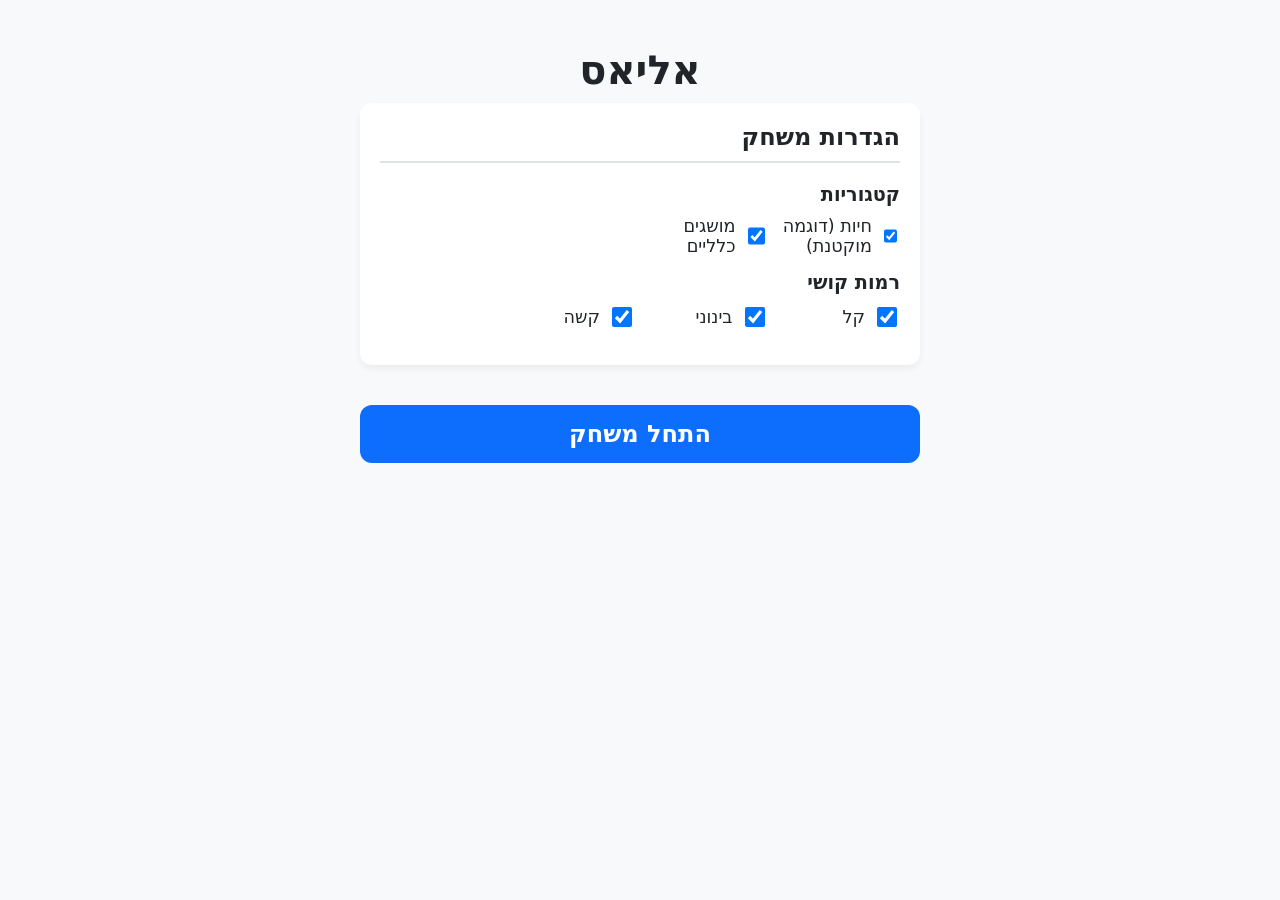
==== index.html @ c29eb33a "Newer version" ====
<!DOCTYPE html>
<html lang="he" dir="rtl">
<head>
    <meta charset="UTF-8">
    <meta name="viewport" content="width=device-width, initial-scale=1.0, maximum-scale=1.0, user-scalable=no">
    <title>אליאס</title>
    <style>
        :root {
            --bg-color: #f8f9fa;
            --text-color: #212529;
            --primary: #0d6efd;
            --success: #198754;
            --danger: #dc3545;
            --warning: #ffc107;
            --secondary: #6c757d;
            
            --diff-easy: #198754;
            --diff-medium: #fd7e14;
            --diff-hard: #dc3545;
        }

        * { box-sizing: border-box; font-family: system-ui, sans-serif; touch-action: manipulation; }
        body { margin: 0; padding: 0; background-color: var(--bg-color); color: var(--text-color); overflow-x: hidden; }
        #app { max-width: 600px; margin: 0 auto; min-height: 100vh; display: flex; flex-direction: column; }

        .screen { display: none; flex-direction: column; flex-grow: 1; padding: 20px; }
        .screen.active { display: flex; }

        /* Typography */
        h1 { font-size: 2.5rem; text-align: center; margin-bottom: 10px; }
        h2 { font-size: 1.5rem; border-bottom: 2px solid #dee2e6; padding-bottom: 10px; margin-top: 0; }
        
        /* Settings / Menu */
        .settings-card { background: white; border-radius: 12px; padding: 20px; box-shadow: 0 4px 6px rgba(0,0,0,0.05); margin-bottom: 20px; }
        .settings-group { margin-bottom: 15px; }
        .settings-group h3 { font-size: 1.2rem; margin: 0 0 10px 0; }
        .checkbox-grid { display: grid; grid-template-columns: repeat(auto-fill, minmax(120px, 1fr)); gap: 10px; }
        .checkbox-label { display: flex; align-items: center; gap: 8px; font-size: 1.1rem; cursor: pointer; }
        .checkbox-label input { width: 20px; height: 20px; cursor: pointer; }

        /* Game Screen */
        .header { display: flex; justify-content: space-between; align-items: center; margin-bottom: 20px; }
        #timer { font-size: 3rem; font-weight: bold; font-variant-numeric: tabular-nums; }
        
        .word-container { flex-grow: 1; display: flex; flex-direction: column; align-items: center; justify-content: center; text-align: center; }
        #current-word { font-size: 4rem; margin: 0; word-break: break-word; line-height: 1.2; font-weight: 800; transition: color 0.3s; }
        #word-difficulty { font-size: 1.2rem; margin-top: 10px; font-weight: bold; }

        /* Controls */
        .controls { display: flex; gap: 15px; justify-content: center; padding-bottom: 20px; flex-wrap: wrap; }
        .btn { border: none; border-radius: 12px; padding: 15px; font-size: 1.5rem; cursor: pointer; font-weight: bold; flex: 1; min-width: 120px; color: white; transition: opacity 0.2s; }
        .btn:active { opacity: 0.8; }
        .btn.small { padding: 8px 15px; font-size: 1.1rem; min-width: auto; flex: none; background-color: var(--secondary); border-radius: 8px; }
        .btn.full { width: 100%; flex: none; margin-top: 20px; }

        .btn-primary { background-color: var(--primary); }
        .btn-success { background-color: var(--success); }
        .btn-danger { background-color: var(--danger); }
        .btn-warning { background-color: var(--warning); color: black; }

        /* Score Screen */
        .score-row { display: flex; justify-content: space-between; font-size: 1.3rem; margin-bottom: 10px; padding: 10px; background: white; border-radius: 8px; }
        .score-total { font-weight: bold; font-size: 1.6rem; border-top: 2px solid var(--text-color); margin-top: 15px; padding-top: 15px; }
        .score-stolen { color: var(--danger); font-weight: bold; margin-top: 20px; }

        .hidden { display: none !important; }
        
        /* Difficulty Colors */
        .color-easy { color: var(--diff-easy); }
        .color-medium { color: var(--diff-medium); }
        .color-hard { color: var(--diff-hard); }
    </style>
</head>
<body>
    <div id="app">
        <!-- MENU SCREEN -->
        <div id="menu-screen" class="screen active">
            <h1>אליאס</h1>
            
            <div class="settings-card">
                <h2>הגדרות משחק</h2>
                
                <div class="settings-group">
                    <h3>קטגוריות</h3>
                    <div id="categories-container" class="checkbox-grid">
                        <!-- Populated by JS -->
                    </div>
                </div>

                <div class="settings-group">
                    <h3>רמות קושי</h3>
                    <div id="difficulties-container" class="checkbox-grid">
                        <!-- Populated by JS -->
                    </div>
                </div>
            </div>

            <button id="btn-start" class="btn btn-primary full">התחל משחק</button>
        </div>

        <!-- GAME SCREEN -->
        <div id="game-screen" class="screen">
            <div class="header">
                <div id="timer">01:00</div>
                <button id="btn-pause" class="btn small">השהה</button>
            </div>
            
            <div class="word-container">
                <div id="current-word">טוען...</div>
                <div id="word-difficulty"></div>
            </div>
            
            <div id="game-controls" class="controls">
                <button id="btn-correct" class="btn btn-success">הבא (V)</button>
                <button id="btn-skip" class="btn btn-danger">דלג (X)</button>
                <button id="btn-stolen" class="btn btn-warning full hidden">נחטף!</button>
                <button id="btn-finish" class="btn btn-primary full hidden">סיים תור</button>
            </div>
        </div>

        <!-- SCORE SCREEN -->
        <div id="score-screen" class="screen">
            <h1>תוצאות תור</h1>
            
            <div class="score-row">
                <span>מילים שנוחשו (+1):</span>
                <span id="score-correct" class="color-easy">0</span>
            </div>
            <div class="score-row">
                <span>מילים שדולגו (-1):</span>
                <span id="score-skipped" class="color-hard">0</span>
            </div>
            <div class="score-row score-total">
                <span>סך הכל לקבוצה:</span>
                <span id="score-total">0</span>
            </div>
            
            <div class="score-row score-stolen hidden" id="stolen-container">
                <span>נקודות לקבוצה היריבה (נחטף):</span>
                <span id="score-stolen">+0</span>
            </div>

            <button id="btn-restart" class="btn btn-primary full">חזור לתפריט</button>
        </div>
    </div>

    <script>
        // Data Structure
        const rawData = {
            "חיות (דוגמה מוקטנת)": {
                "קל": ["כלב", "חתול", "אריה"],
                "בינוני": ["קרנף", "ינשוף", "תמנון"],
                "קשה": ["קפיברה", "שנבוב", "פנגולין"]
            },
            "מושגים כלליים": {
                "קל": ["שולחן", "כיסא", "מחשב"],
                "בינוני": ["פילוסופיה", "אדריכלות", "טכנולוגיה"],
                "קשה": ["אקזיסטנציאליזם", "סינרגיה", "פרדוקס"]
            }
        };

        const difficultyColors = {
            "קל": "color-easy",
            "בינוני": "color-medium",
            "קשה": "color-hard"
        };

        // State variables
        let words = [];
        let currentWordIndex = 0;
        let score = { correct: 0, skipped: 0, stolen: 0 };
        let timerInterval;
        let timeLeft = 60;
        let isPaused = false;
        let isTimeUp = false;

        // DOM Elements
        const screens = {
            menu: document.getElementById('menu-screen'),
            game: document.getElementById('game-screen'),
            score: document.getElementById('score-screen')
        };
        const wordDisplay = document.getElementById('current-word');
        const difficultyDisplay = document.getElementById('word-difficulty');
        const timerDisplay = document.getElementById('timer');
        const btnPause = document.getElementById('btn-pause');
        const btnCorrect = document.getElementById('btn-correct');
        const btnSkip = document.getElementById('btn-skip');
        const btnStolen = document.getElementById('btn-stolen');
        const btnFinish = document.getElementById('btn-finish');

        // Initialization
        function initSettings() {
            const categories = Object.keys(rawData);
            const difficulties = new Set();
            
            categories.forEach(cat => {
                Object.keys(rawData[cat]).forEach(diff => difficulties.add(diff));
            });

            const catContainer = document.getElementById('categories-container');
            categories.forEach(cat => {
                catContainer.innerHTML += `
                    <label class="checkbox-label">
                        <input type="checkbox" value="${cat}" class="cat-checkbox" checked>
                        ${cat}
                    </label>
                `;
            });

            const diffContainer = document.getElementById('difficulties-container');
            difficulties.forEach(diff => {
                diffContainer.innerHTML += `
                    <label class="checkbox-label">
                        <input type="checkbox" value="${diff}" class="diff-checkbox" checked>
                        ${diff}
                    </label>
                `;
            });
        }

        function switchScreen(screenName) {
            Object.values(screens).forEach(s => s.classList.remove('active'));
            screens[screenName].classList.add('active');
        }

        function buildWordArray() {
            const selectedCats = Array.from(document.querySelectorAll('.cat-checkbox:checked')).map(cb => cb.value);
            const selectedDiffs = Array.from(document.querySelectorAll('.diff-checkbox:checked')).map(cb => cb.value);
            
            words = [];
            
            selectedCats.forEach(cat => {
                selectedDiffs.forEach(diff => {
                    if (rawData[cat] && rawData[cat][diff]) {
                        rawData[cat][diff].forEach(text => {
                            words.push({ text, category: cat, difficulty: diff });
                        });
                    }
                });
            });
        }

        function shuffleWords() {
            for (let i = words.length - 1; i > 0; i--) {
                const j = Math.floor(Math.random() * (i + 1));
                [words[i], words[j]] = [words[j], words[i]];
            }
        }

        // Game Logic
        function startGame() {
            buildWordArray();
            
            if (words.length === 0) {
                alert("אנא בחר לפחות קטגוריה אחת ורמת קושי אחת המכילות מילים.");
                return;
            }

            shuffleWords();
            score = { correct: 0, skipped: 0, stolen: 0 };
            currentWordIndex = 0;
            timeLeft = 60;
            isPaused = false;
            isTimeUp = false;

            // Reset UI
            btnCorrect.classList.remove('hidden');
            btnSkip.classList.remove('hidden');
            btnStolen.classList.add('hidden');
            btnFinish.classList.add('hidden');
            btnPause.classList.remove('hidden');
            btnPause.textContent = 'השהה';
            wordDisplay.classList.remove('color-easy', 'color-medium', 'color-hard');
            
            updateTimerDisplay();
            switchScreen('game');
            showNextWord();
            
            clearInterval(timerInterval);
            timerInterval = setInterval(updateTimer, 1000);
        }

        function showNextWord() {
            if (currentWordIndex >= words.length) {
                wordDisplay.textContent = "נגמרו המילים!";
                wordDisplay.className = '';
                difficultyDisplay.textContent = "";
                handleTimeUp();
                return;
            }

            const current = words[currentWordIndex];
            wordDisplay.textContent = current.text;
            difficultyDisplay.textContent = `(${current.difficulty})`;
            
            // Apply color based on difficulty
            wordDisplay.className = difficultyColors[current.difficulty] || '';
            currentWordIndex++;
        }

        function updateTimer() {
            if (isPaused || isTimeUp) return;
            
            timeLeft--;
            updateTimerDisplay();
            
            if (timeLeft <= 0) {
                handleTimeUp();
            }
        }

        function updateTimerDisplay() {
            const m = Math.floor(timeLeft / 60).toString().padStart(2, '0');
            const s = (timeLeft % 60).toString().padStart(2, '0');
            timerDisplay.textContent = `${m}:${s}`;
            
            if (timeLeft <= 10 && timeLeft > 0 && !isTimeUp) {
                timerDisplay.style.color = 'var(--danger)';
            } else {
                timerDisplay.style.color = 'inherit';
            }
        }

        function handleTimeUp() {
            isTimeUp = true;
            clearInterval(timerInterval);
            timerDisplay.textContent = "00:00";
            
            btnPause.classList.add('hidden');
            btnCorrect.classList.add('hidden');
            btnSkip.classList.add('hidden');
            
            btnStolen.classList.remove('hidden');
            btnFinish.classList.remove('hidden');
        }

        function togglePause() {
            if (isTimeUp) return;
            isPaused = !isPaused;
            btnPause.textContent = isPaused ? 'המשך' : 'השהה';
            
            if (isPaused) {
                wordDisplay.style.visibility = 'hidden';
                difficultyDisplay.style.visibility = 'hidden';
            } else {
                wordDisplay.style.visibility = 'visible';
                difficultyDisplay.style.visibility = 'visible';
            }
        }

        function showScoreScreen() {
            switchScreen('score');
            
            document.getElementById('score-correct').textContent = score.correct;
            document.getElementById('score-skipped').textContent = score.skipped;
            
            const total = score.correct - score.skipped;
            document.getElementById('score-total').textContent = total;
            
            const stolenContainer = document.getElementById('stolen-container');
            if (score.stolen > 0) {
                stolenContainer.classList.remove('hidden');
                document.getElementById('score-stolen').textContent = `+${score.stolen}`;
            } else {
                stolenContainer.classList.add('hidden');
            }
        }

        // Event Listeners
        document.getElementById('btn-start').addEventListener('click', startGame);
        document.getElementById('btn-restart').addEventListener('click', () => switchScreen('menu'));
        btnPause.addEventListener('click', togglePause);
        
        btnCorrect.addEventListener('click', () => {
            if(isPaused || isTimeUp) return;
            score.correct++;
            showNextWord();
        });
        
        btnSkip.addEventListener('click', () => {
            if(isPaused || isTimeUp) return;
            score.skipped++;
            showNextWord();
        });

        btnStolen.addEventListener('click', () => {
            score.stolen++;
            showScoreScreen();
        });

        btnFinish.addEventListener('click', showScoreScreen);

        // Run
        initSettings();
    </script>
</body>
</html>
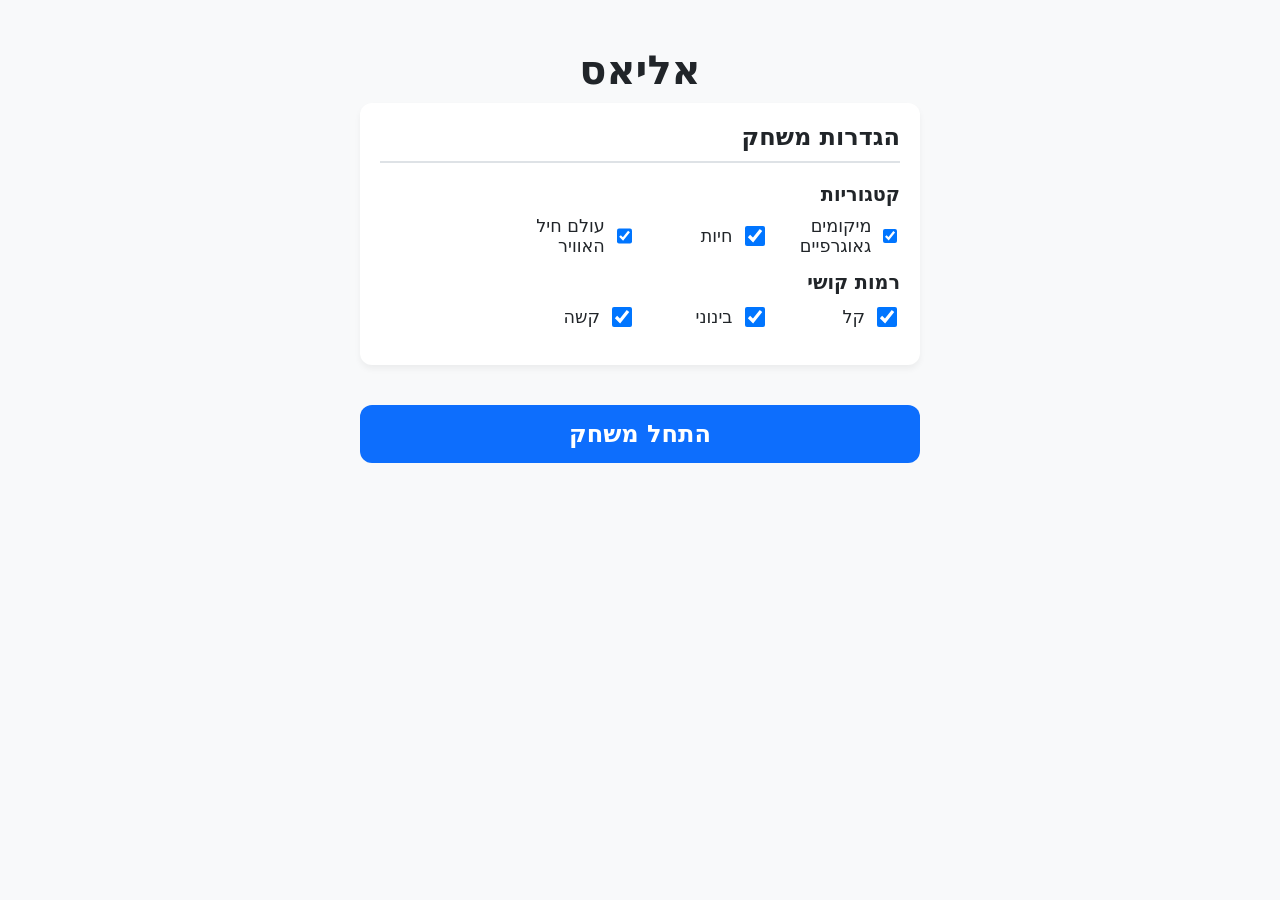
==== commit 70bad0df: "add buttons" ====
--- a/index.html
+++ b/index.html
@@ -113,8 +113,8 @@
             <div id="game-controls" class="controls">
                 <button id="btn-correct" class="btn btn-success">הבא (V)</button>
                 <button id="btn-skip" class="btn btn-danger">דלג (X)</button>
-                <button id="btn-stolen" class="btn btn-warning full hidden">נחטף!</button>
-                <button id="btn-finish" class="btn btn-primary full hidden">סיים תור</button>
+                <button id="btn-stolen" class="btn btn-warning full hidden">נחטף! (+1 ליריב)</button>
+                <button id="btn-finish" class="btn btn-primary full hidden">הזמן נגמר (סיים תור)</button>
             </div>
         </div>
 
@@ -146,18 +146,7 @@
 
     <script>
         // Data Structure
-        const rawData = {
-            "חיות (דוגמה מוקטנת)": {
-                "קל": ["כלב", "חתול", "אריה"],
-                "בינוני": ["קרנף", "ינשוף", "תמנון"],
-                "קשה": ["קפיברה", "שנבוב", "פנגולין"]
-            },
-            "מושגים כלליים": {
-                "קל": ["שולחן", "כיסא", "מחשב"],
-                "בינוני": ["פילוסופיה", "אדריכלות", "טכנולוגיה"],
-                "קשה": ["אקזיסטנציאליזם", "סינרגיה", "פרדוקס"]
-            }
-        };
+        let rawData = {};
 
         const difficultyColors = {
             "קל": "color-easy",
@@ -190,6 +179,24 @@
         const btnFinish = document.getElementById('btn-finish');
 
         // Initialization
+        async function loadData() {
+            try {
+                const response = await fetch('words.json');
+                if (!response.ok) throw new Error("File not found");
+                rawData = await response.json();
+            } catch (error) {
+                console.warn("Could not load words.json, using fallback data.");
+                rawData = {
+                    "חיות (דוגמה מוקטנת)": {
+                        "קל": ["כלב", "חתול", "אריה"],
+                        "בינוני": ["קרנף", "ינשוף", "תמנון"],
+                        "קשה": ["קפיברה", "שנבוב", "פנגולין"]
+                    }
+                };
+            }
+            initSettings();
+        }
+
         function initSettings() {
             const categories = Object.keys(rawData);
             const difficulties = new Set();
@@ -286,7 +293,8 @@
                 wordDisplay.textContent = "נגמרו המילים!";
                 wordDisplay.className = '';
                 difficultyDisplay.textContent = "";
-                handleTimeUp();
+                clearInterval(timerInterval);
+                setTimeout(showScoreScreen, 1500);
                 return;
             }
 
@@ -392,7 +400,7 @@
         btnFinish.addEventListener('click', showScoreScreen);
 
         // Run
-        initSettings();
+        loadData();
     </script>
 </body>
 </html>
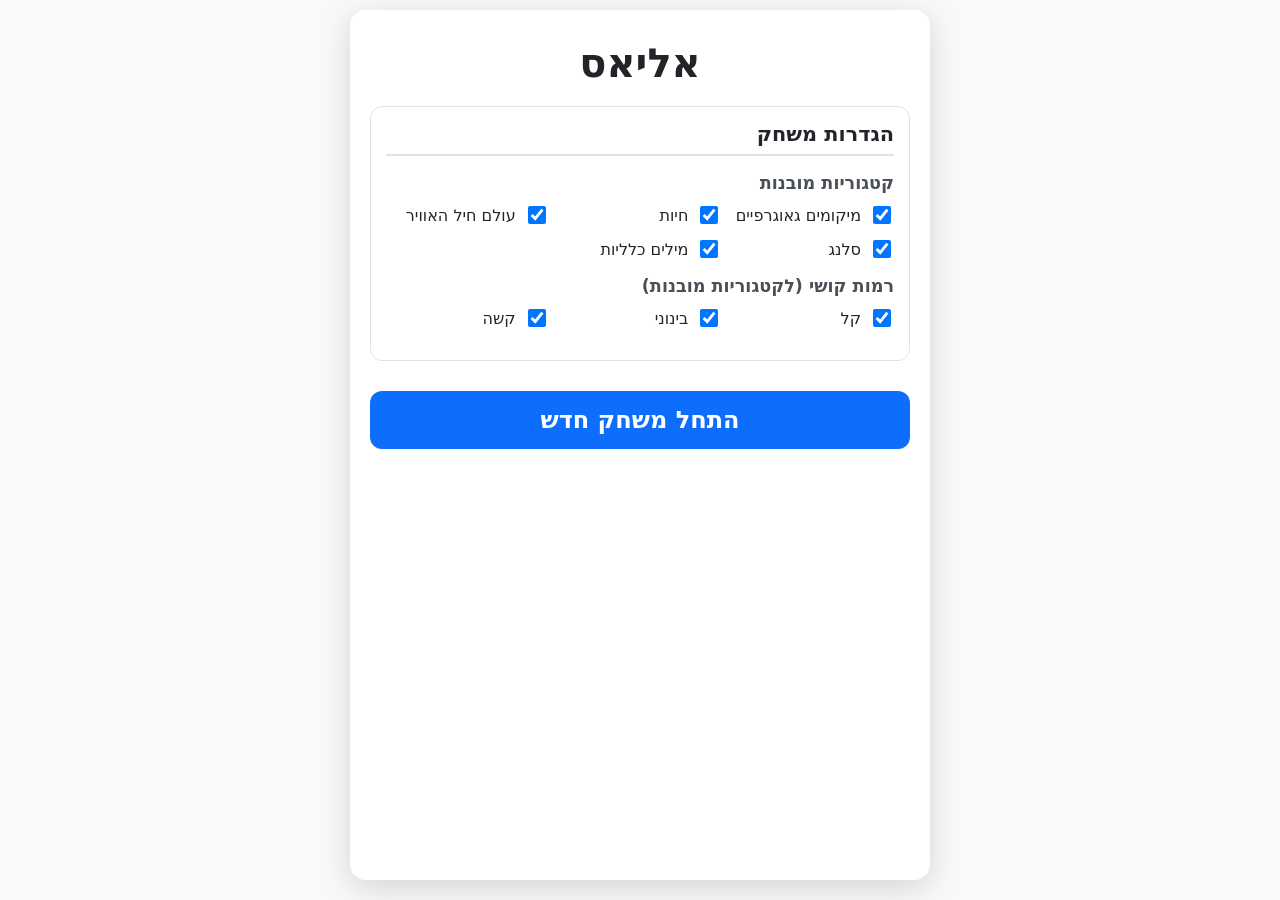
==== commit 3ff0253a: "Add sound and background" ====
--- a/index.html
+++ b/index.html
@@ -20,48 +20,76 @@
         }
 
         * { box-sizing: border-box; font-family: system-ui, sans-serif; touch-action: manipulation; }
-        body { margin: 0; padding: 0; background-color: var(--bg-color); color: var(--text-color); overflow-x: hidden; }
-        #app { max-width: 600px; margin: 0 auto; min-height: 100vh; display: flex; flex-direction: column; }
-
-        .screen { display: none; flex-direction: column; flex-grow: 1; padding: 20px; }
+        
+        body { 
+            margin: 0; 
+            padding: 0; 
+            background-color: var(--bg-color); 
+            background-image: url('image_4c1bb0.jpg');
+            background-size: cover;
+            background-attachment: fixed;
+            background-position: center;
+            color: var(--text-color); 
+            overflow-x: hidden; 
+        }
+
+        #app { 
+            max-width: 600px; 
+            margin: 0 auto; 
+            min-height: 100vh; 
+            display: flex; 
+            flex-direction: column; 
+            padding: 10px;
+        }
+
+        .screen { 
+            display: none; 
+            flex-direction: column; 
+            flex-grow: 1; 
+            padding: 20px; 
+            background: rgba(255, 255, 255, 0.95);
+            border-radius: 16px;
+            box-shadow: 0 8px 32px rgba(0,0,0,0.15);
+            backdrop-filter: blur(4px);
+            margin-bottom: 10px;
+        }
         .screen.active { display: flex; }
 
         /* Typography */
-        h1 { font-size: 2.5rem; text-align: center; margin-bottom: 10px; }
-        h2 { font-size: 1.5rem; border-bottom: 2px solid #dee2e6; padding-bottom: 10px; margin-top: 0; }
+        h1 { font-size: 2.5rem; text-align: center; margin-top: 10px; margin-bottom: 20px; }
+        h2 { font-size: 1.3rem; border-bottom: 2px solid #dee2e6; padding-bottom: 8px; margin-top: 0; }
         
         /* Settings / Menu */
-        .settings-card { background: white; border-radius: 12px; padding: 20px; box-shadow: 0 4px 6px rgba(0,0,0,0.05); margin-bottom: 20px; }
+        .settings-card { background: rgba(255,255,255,0.8); border-radius: 12px; padding: 15px; border: 1px solid #dee2e6; margin-bottom: 20px; }
         .settings-group { margin-bottom: 15px; }
-        .settings-group h3 { font-size: 1.2rem; margin: 0 0 10px 0; }
+        .settings-group h3 { font-size: 1.1rem; margin: 0 0 10px 0; color: #495057; }
         .checkbox-grid { display: grid; grid-template-columns: repeat(auto-fill, minmax(120px, 1fr)); gap: 10px; }
-        .checkbox-label { display: flex; align-items: center; gap: 8px; font-size: 1.1rem; cursor: pointer; }
-        .checkbox-label input { width: 20px; height: 20px; cursor: pointer; }
+        .checkbox-label { display: flex; align-items: center; gap: 8px; font-size: 1rem; cursor: pointer; }
+        .checkbox-label input { width: 18px; height: 18px; cursor: pointer; }
 
         /* Game Screen */
         .header { display: flex; justify-content: space-between; align-items: center; margin-bottom: 20px; }
         #timer { font-size: 3rem; font-weight: bold; font-variant-numeric: tabular-nums; }
         
-        .word-container { flex-grow: 1; display: flex; flex-direction: column; align-items: center; justify-content: center; text-align: center; }
-        #current-word { font-size: 4rem; margin: 0; word-break: break-word; line-height: 1.2; font-weight: 800; transition: color 0.3s; }
+        .word-container { flex-grow: 1; display: flex; flex-direction: column; align-items: center; justify-content: center; text-align: center; min-height: 200px; }
+        #current-word { font-size: 3.5rem; margin: 0; word-break: break-word; line-height: 1.2; font-weight: 800; transition: color 0.3s; }
         #word-difficulty { font-size: 1.2rem; margin-top: 10px; font-weight: bold; }
 
         /* Controls */
-        .controls { display: flex; gap: 15px; justify-content: center; padding-bottom: 20px; flex-wrap: wrap; }
+        .controls { display: flex; gap: 15px; justify-content: center; padding-bottom: 10px; flex-wrap: wrap; }
         .btn { border: none; border-radius: 12px; padding: 15px; font-size: 1.5rem; cursor: pointer; font-weight: bold; flex: 1; min-width: 120px; color: white; transition: opacity 0.2s; }
         .btn:active { opacity: 0.8; }
         .btn.small { padding: 8px 15px; font-size: 1.1rem; min-width: auto; flex: none; background-color: var(--secondary); border-radius: 8px; }
-        .btn.full { width: 100%; flex: none; margin-top: 20px; }
+        .btn.full { width: 100%; flex: none; margin-top: 10px; }
 
         .btn-primary { background-color: var(--primary); }
         .btn-success { background-color: var(--success); }
         .btn-danger { background-color: var(--danger); }
-        .btn-warning { background-color: var(--warning); color: black; }
 
         /* Score Screen */
-        .score-row { display: flex; justify-content: space-between; font-size: 1.3rem; margin-bottom: 10px; padding: 10px; background: white; border-radius: 8px; }
+        .score-row { display: flex; justify-content: space-between; font-size: 1.3rem; margin-bottom: 10px; padding: 10px; background: rgba(255,255,255,0.8); border: 1px solid #dee2e6; border-radius: 8px; }
         .score-total { font-weight: bold; font-size: 1.6rem; border-top: 2px solid var(--text-color); margin-top: 15px; padding-top: 15px; }
-        .score-stolen { color: var(--danger); font-weight: bold; margin-top: 20px; }
+        .score-stolen { color: var(--danger); font-weight: bold; margin-top: 15px; }
 
         .hidden { display: none !important; }
         
@@ -81,21 +109,17 @@
                 <h2>הגדרות משחק</h2>
                 
                 <div class="settings-group">
-                    <h3>קטגוריות</h3>
-                    <div id="categories-container" class="checkbox-grid">
-                        <!-- Populated by JS -->
-                    </div>
+                    <h3>קטגוריות מובנות</h3>
+                    <div id="categories-container" class="checkbox-grid"></div>
                 </div>
 
                 <div class="settings-group">
-                    <h3>רמות קושי</h3>
-                    <div id="difficulties-container" class="checkbox-grid">
-                        <!-- Populated by JS -->
-                    </div>
+                    <h3>רמות קושי (לקטגוריות מובנות)</h3>
+                    <div id="difficulties-container" class="checkbox-grid"></div>
                 </div>
             </div>
 
-            <button id="btn-start" class="btn btn-primary full">התחל משחק</button>
+            <button id="btn-start" class="btn btn-primary full">התחל משחק חדש</button>
         </div>
 
         <!-- GAME SCREEN -->
@@ -111,10 +135,10 @@
             </div>
             
             <div id="game-controls" class="controls">
-                <button id="btn-correct" class="btn btn-success">הבא (V)</button>
-                <button id="btn-skip" class="btn btn-danger">דלג (X)</button>
-                <button id="btn-stolen" class="btn btn-warning full hidden">נחטף! (+1 ליריב)</button>
-                <button id="btn-finish" class="btn btn-primary full hidden">הזמן נגמר (סיים תור)</button>
+                <button id="btn-correct" class="btn btn-success">הבא</button>
+                <button id="btn-skip" class="btn btn-danger">דלג</button>
+                <button id="btn-stolen" class="btn btn-danger full hidden">נחטף! (+1 ליריב)</button>
+                <button id="btn-finish" class="btn btn-success full hidden">סיים</button>
             </div>
         </div>
 
@@ -131,37 +155,43 @@
                 <span id="score-skipped" class="color-hard">0</span>
             </div>
             <div class="score-row score-total">
-                <span>סך הכל לקבוצה:</span>
+                <span>סך הכל לתור:</span>
                 <span id="score-total">0</span>
             </div>
             
             <div class="score-row score-stolen hidden" id="stolen-container">
-                <span>נקודות לקבוצה היריבה (נחטף):</span>
+                <span>נקודות ליריב (נחטף):</span>
                 <span id="score-stolen">+0</span>
             </div>
 
-            <button id="btn-restart" class="btn btn-primary full">חזור לתפריט</button>
+            <div class="controls" style="margin-top: 20px;">
+                <button id="btn-next-turn" class="btn btn-primary full">התחל תור הבא</button>
+                <button id="btn-end-game" class="btn btn-danger full" style="background-color: var(--secondary);">סיים משחק (חזור לתפריט)</button>
+            </div>
         </div>
     </div>
 
     <script>
-        // Data Structure
+        // Data Structures
         let rawData = {};
+        
+        let sessionWordsPool = []; // Global pool for the session to prevent repeats
+        let currentWord = null;
+        let score = { correct: 0, skipped: 0, stolen: 0 };
+        
+        let timerInterval;
+        let timeLeft = 60;
+        let isPaused = false;
+        let isTimeUp = false;
+
+        // Sound Effects
+        const timeUpSound = new Audio('timeup.mp3');
 
         const difficultyColors = {
             "קל": "color-easy",
             "בינוני": "color-medium",
             "קשה": "color-hard"
         };
-
-        // State variables
-        let words = [];
-        let currentWordIndex = 0;
-        let score = { correct: 0, skipped: 0, stolen: 0 };
-        let timerInterval;
-        let timeLeft = 60;
-        let isPaused = false;
-        let isTimeUp = false;
 
         // DOM Elements
         const screens = {
@@ -177,8 +207,8 @@
         const btnSkip = document.getElementById('btn-skip');
         const btnStolen = document.getElementById('btn-stolen');
         const btnFinish = document.getElementById('btn-finish');
-
-        // Initialization
+        const btnNextTurn = document.getElementById('btn-next-turn');
+
         async function loadData() {
             try {
                 const response = await fetch('words.json');
@@ -187,7 +217,7 @@
             } catch (error) {
                 console.warn("Could not load words.json, using fallback data.");
                 rawData = {
-                    "חיות (דוגמה מוקטנת)": {
+                    "חיות (דוגמה)": {
                         "קל": ["כלב", "חתול", "אריה"],
                         "בינוני": ["קרנף", "ינשוף", "תמנון"],
                         "קשה": ["קפיברה", "שנבוב", "פנגולין"]
@@ -206,6 +236,7 @@
             });
 
             const catContainer = document.getElementById('categories-container');
+            catContainer.innerHTML = '';
             categories.forEach(cat => {
                 catContainer.innerHTML += `
                     <label class="checkbox-label">
@@ -216,6 +247,7 @@
             });
 
             const diffContainer = document.getElementById('difficulties-container');
+            diffContainer.innerHTML = '';
             difficulties.forEach(diff => {
                 diffContainer.innerHTML += `
                     <label class="checkbox-label">
@@ -231,51 +263,61 @@
             screens[screenName].classList.add('active');
         }
 
-        function buildWordArray() {
+        // Creates the session pool. Words are removed from here as they are played.
+        function buildSessionPool() {
             const selectedCats = Array.from(document.querySelectorAll('.cat-checkbox:checked')).map(cb => cb.value);
             const selectedDiffs = Array.from(document.querySelectorAll('.diff-checkbox:checked')).map(cb => cb.value);
             
-            words = [];
-            
+            sessionWordsPool = [];
+            
+            // Add standard words
             selectedCats.forEach(cat => {
                 selectedDiffs.forEach(diff => {
                     if (rawData[cat] && rawData[cat][diff]) {
                         rawData[cat][diff].forEach(text => {
-                            words.push({ text, category: cat, difficulty: diff });
+                            sessionWordsPool.push({ text, category: cat, difficulty: diff });
                         });
                     }
                 });
             });
-        }
-
-        function shuffleWords() {
-            for (let i = words.length - 1; i > 0; i--) {
+
+            // Shuffle
+            for (let i = sessionWordsPool.length - 1; i > 0; i--) {
                 const j = Math.floor(Math.random() * (i + 1));
-                [words[i], words[j]] = [words[j], words[i]];
-            }
-        }
-
-        // Game Logic
-        function startGame() {
-            buildWordArray();
-            
-            if (words.length === 0) {
-                alert("אנא בחר לפחות קטגוריה אחת ורמת קושי אחת המכילות מילים.");
+                [sessionWordsPool[i], sessionWordsPool[j]] = [sessionWordsPool[j], sessionWordsPool[i]];
+            }
+        }
+
+        // Starts a brand new game (resets the session pool)
+        function startNewGame() {
+            buildSessionPool();
+            
+            if (sessionWordsPool.length === 0) {
+                alert("אנא בחר לפחות קטגוריה אחת המכילה מילים.");
                 return;
             }
-
-            shuffleWords();
+            startTurn();
+        }
+
+        // Starts a single 60s turn using the existing session pool
+        function startTurn() {
+            if (sessionWordsPool.length === 0) {
+                alert("נגמרו המילים במאגר! חזור לתפריט להתחיל משחק חדש.");
+                switchScreen('menu');
+                return;
+            }
+
             score = { correct: 0, skipped: 0, stolen: 0 };
-            currentWordIndex = 0;
+            currentWord = null;
             timeLeft = 60;
             isPaused = false;
             isTimeUp = false;
 
-            // Reset UI
             btnCorrect.classList.remove('hidden');
             btnSkip.classList.remove('hidden');
             btnStolen.classList.add('hidden');
             btnFinish.classList.add('hidden');
+            
             btnPause.classList.remove('hidden');
             btnPause.textContent = 'השהה';
             wordDisplay.classList.remove('color-easy', 'color-medium', 'color-hard');
@@ -289,8 +331,8 @@
         }
 
         function showNextWord() {
-            if (currentWordIndex >= words.length) {
-                wordDisplay.textContent = "נגמרו המילים!";
+            if (sessionWordsPool.length === 0) {
+                wordDisplay.textContent = "נגמרו המילים במאגר!";
                 wordDisplay.className = '';
                 difficultyDisplay.textContent = "";
                 clearInterval(timerInterval);
@@ -298,13 +340,12 @@
                 return;
             }
 
-            const current = words[currentWordIndex];
-            wordDisplay.textContent = current.text;
-            difficultyDisplay.textContent = `(${current.difficulty})`;
-            
-            // Apply color based on difficulty
-            wordDisplay.className = difficultyColors[current.difficulty] || '';
-            currentWordIndex++;
+            // Pop word from the session pool to ensure it never repeats
+            currentWord = sessionWordsPool.pop();
+            
+            wordDisplay.textContent = currentWord.text;
+            difficultyDisplay.textContent = `(${currentWord.difficulty})`;
+            wordDisplay.className = difficultyColors[currentWord.difficulty] || '';
         }
 
         function updateTimer() {
@@ -334,6 +375,9 @@
             isTimeUp = true;
             clearInterval(timerInterval);
             timerDisplay.textContent = "00:00";
+            
+            // Play sound effect
+            timeUpSound.play().catch(err => console.log("Audio playback prevented:", err));
             
             btnPause.classList.add('hidden');
             btnCorrect.classList.add('hidden');
@@ -373,11 +417,21 @@
             } else {
                 stolenContainer.classList.add('hidden');
             }
+
+            if (sessionWordsPool.length === 0) {
+                btnNextTurn.textContent = "נגמרו המילים במאגר! (חובה לסיים משחק)";
+                btnNextTurn.disabled = true;
+                btnNextTurn.style.backgroundColor = 'var(--secondary)';
+            } else {
+                btnNextTurn.textContent = "התחל תור הבא";
+                btnNextTurn.disabled = false;
+                btnNextTurn.style.backgroundColor = 'var(--primary)';
+            }
         }
 
         // Event Listeners
-        document.getElementById('btn-start').addEventListener('click', startGame);
-        document.getElementById('btn-restart').addEventListener('click', () => switchScreen('menu'));
+        document.getElementById('btn-start').addEventListener('click', startNewGame);
+        
         btnPause.addEventListener('click', togglePause);
         
         btnCorrect.addEventListener('click', () => {
@@ -398,8 +452,14 @@
         });
 
         btnFinish.addEventListener('click', showScoreScreen);
-
-        // Run
+        
+        btnNextTurn.addEventListener('click', startTurn);
+        
+        document.getElementById('btn-end-game').addEventListener('click', () => {
+            switchScreen('menu');
+        });
+
+        // Initialize App
         loadData();
     </script>
 </body>
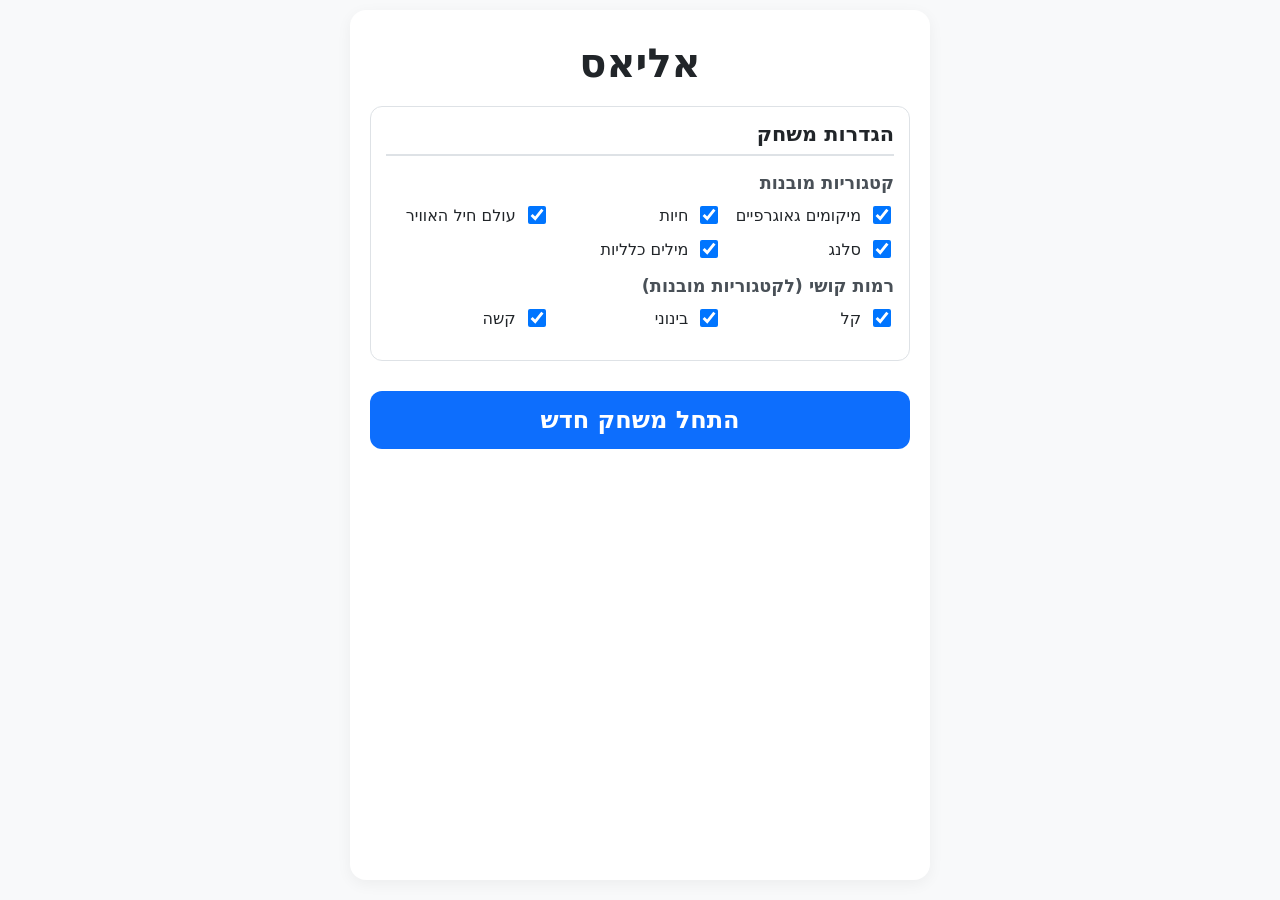
==== commit 1a9e89d8: "Fix bug with no points in the end" ====
--- a/index.html
+++ b/index.html
@@ -25,10 +25,6 @@
             margin: 0; 
             padding: 0; 
             background-color: var(--bg-color); 
-            background-image: url('image_4c1bb0.jpg');
-            background-size: cover;
-            background-attachment: fixed;
-            background-position: center;
             color: var(--text-color); 
             overflow-x: hidden; 
         }
@@ -47,10 +43,9 @@
             flex-direction: column; 
             flex-grow: 1; 
             padding: 20px; 
-            background: rgba(255, 255, 255, 0.95);
+            background: white;
             border-radius: 16px;
-            box-shadow: 0 8px 32px rgba(0,0,0,0.15);
-            backdrop-filter: blur(4px);
+            box-shadow: 0 4px 15px rgba(0,0,0,0.05);
             margin-bottom: 10px;
         }
         .screen.active { display: flex; }
@@ -183,6 +178,7 @@
         let timeLeft = 60;
         let isPaused = false;
         let isTimeUp = false;
+        let wakeLock = null;
 
         // Sound Effects
         const timeUpSound = new Audio('timeup.mp3');
@@ -209,6 +205,30 @@
         const btnFinish = document.getElementById('btn-finish');
         const btnNextTurn = document.getElementById('btn-next-turn');
 
+        async function requestWakeLock() {
+            try {
+                if ('wakeLock' in navigator) {
+                    wakeLock = await navigator.wakeLock.request('screen');
+                }
+            } catch (err) {
+                console.log(`Wake Lock error: ${err.message}`);
+            }
+        }
+
+        function releaseWakeLock() {
+            if (wakeLock !== null) {
+                wakeLock.release().then(() => {
+                    wakeLock = null;
+                });
+            }
+        }
+
+        document.addEventListener('visibilitychange', () => {
+            if (wakeLock !== null && document.visibilityState === 'visible' && !isPaused && !isTimeUp) {
+                requestWakeLock();
+            }
+        });
+
         async function loadData() {
             try {
                 const response = await fetch('words.json');
@@ -322,6 +342,7 @@
             btnPause.textContent = 'השהה';
             wordDisplay.classList.remove('color-easy', 'color-medium', 'color-hard');
             
+            requestWakeLock();
             updateTimerDisplay();
             switchScreen('game');
             showNextWord();
@@ -402,6 +423,7 @@
         }
 
         function showScoreScreen() {
+            releaseWakeLock();
             switchScreen('score');
             
             document.getElementById('score-correct').textContent = score.correct;
@@ -451,7 +473,10 @@
             showScoreScreen();
         });
 
-        btnFinish.addEventListener('click', showScoreScreen);
+        btnFinish.addEventListener('click', () => {
+            score.correct++;
+            showScoreScreen();
+        });
         
         btnNextTurn.addEventListener('click', startTurn);
         
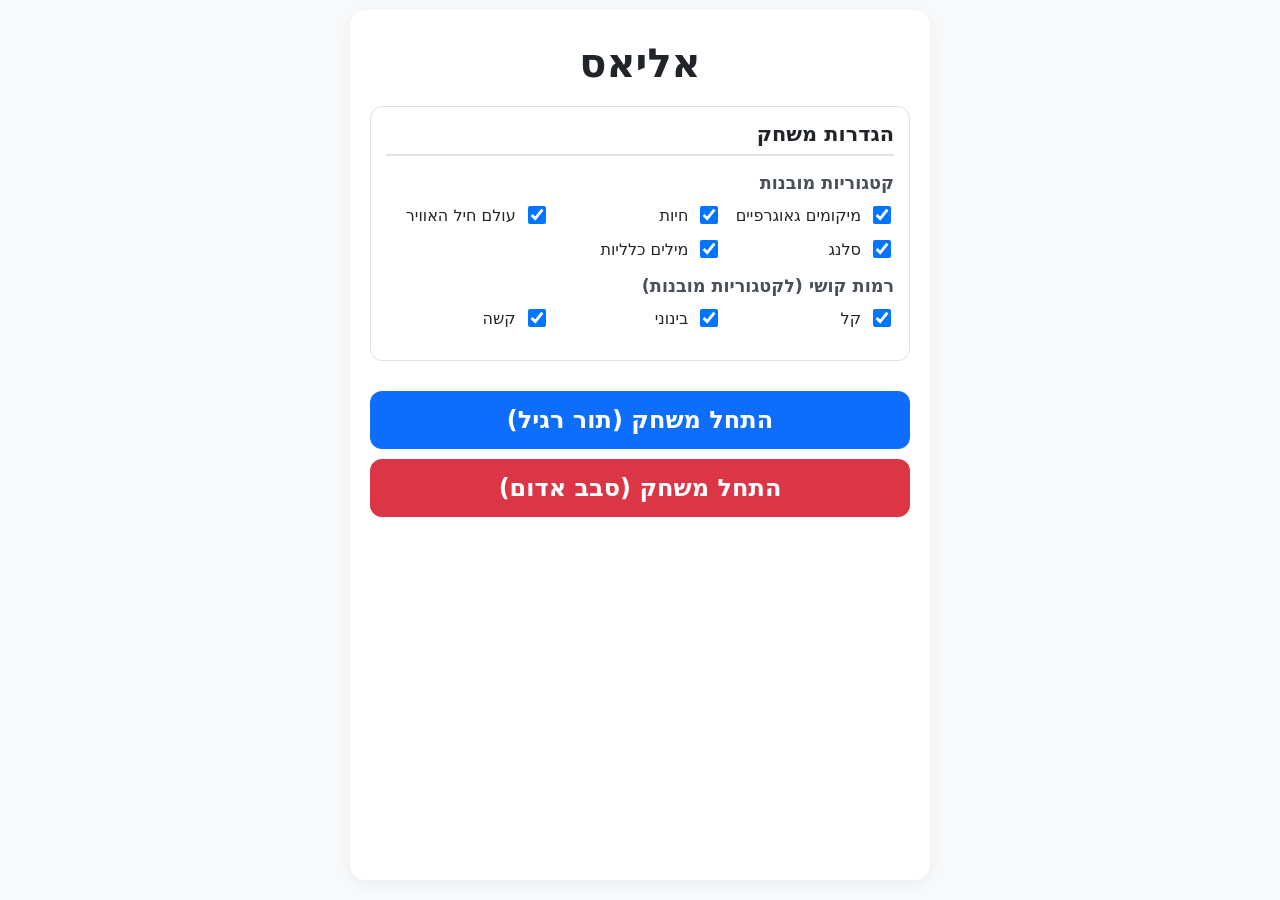
==== commit 5ef6b524: "Add red mode" ====
--- a/index.html
+++ b/index.html
@@ -80,6 +80,8 @@
         .btn-primary { background-color: var(--primary); }
         .btn-success { background-color: var(--success); }
         .btn-danger { background-color: var(--danger); }
+        .btn-warning { background-color: var(--warning); color: black; }
+        .btn-secondary { background-color: var(--secondary); }
 
         /* Score Screen */
         .score-row { display: flex; justify-content: space-between; font-size: 1.3rem; margin-bottom: 10px; padding: 10px; background: rgba(255,255,255,0.8); border: 1px solid #dee2e6; border-radius: 8px; }
@@ -114,7 +116,8 @@
                 </div>
             </div>
 
-            <button id="btn-start" class="btn btn-primary full">התחל משחק חדש</button>
+            <button id="btn-start" class="btn btn-primary full">התחל משחק (תור רגיל)</button>
+            <button id="btn-start-red-menu" class="btn btn-danger full" style="margin-top: 10px;">התחל משחק (סבב אדום)</button>
         </div>
 
         <!-- GAME SCREEN -->
@@ -124,6 +127,8 @@
                 <button id="btn-pause" class="btn small">השהה</button>
             </div>
             
+            <div id="red-round-counter" class="hidden" style="font-size: 1.5rem; font-weight: bold; text-align: center; color: var(--danger); margin-bottom: 10px;">כרטיס 0 מתוך 5</div>
+            
             <div class="word-container">
                 <div id="current-word">טוען...</div>
                 <div id="word-difficulty"></div>
@@ -131,6 +136,7 @@
             
             <div id="game-controls" class="controls">
                 <button id="btn-correct" class="btn btn-success">הבא</button>
+                <button id="btn-enemy-correct" class="btn btn-warning hidden">קבוצה יריבה</button>
                 <button id="btn-skip" class="btn btn-danger">דלג</button>
                 <button id="btn-stolen" class="btn btn-danger full hidden">נחטף! (+1 ליריב)</button>
                 <button id="btn-finish" class="btn btn-success full hidden">סיים</button>
@@ -160,8 +166,9 @@
             </div>
 
             <div class="controls" style="margin-top: 20px;">
-                <button id="btn-next-turn" class="btn btn-primary full">התחל תור הבא</button>
-                <button id="btn-end-game" class="btn btn-danger full" style="background-color: var(--secondary);">סיים משחק (חזור לתפריט)</button>
+                <button id="btn-next-turn" class="btn btn-primary full">התחל תור רגיל</button>
+                <button id="btn-start-red-score" class="btn btn-danger full">התחל סבב אדום</button>
+                <button id="btn-end-game" class="btn btn-secondary full">סיים משחק (חזור לתפריט)</button>
             </div>
         </div>
     </div>
@@ -179,6 +186,10 @@
         let isPaused = false;
         let isTimeUp = false;
         let wakeLock = null;
+        
+        let isRedRound = false;
+        let redCardsPlayed = 0;
+        const RED_ROUND_MAX = 5;
 
         // Sound Effects
         const timeUpSound = new Audio('timeup.mp3');
@@ -198,12 +209,15 @@
         const wordDisplay = document.getElementById('current-word');
         const difficultyDisplay = document.getElementById('word-difficulty');
         const timerDisplay = document.getElementById('timer');
+        const redRoundCounter = document.getElementById('red-round-counter');
         const btnPause = document.getElementById('btn-pause');
         const btnCorrect = document.getElementById('btn-correct');
+        const btnEnemyCorrect = document.getElementById('btn-enemy-correct');
         const btnSkip = document.getElementById('btn-skip');
         const btnStolen = document.getElementById('btn-stolen');
         const btnFinish = document.getElementById('btn-finish');
         const btnNextTurn = document.getElementById('btn-next-turn');
+        const btnStartRedScore = document.getElementById('btn-start-red-score');
 
         async function requestWakeLock() {
             try {
@@ -309,14 +323,18 @@
         }
 
         // Starts a brand new game (resets the session pool)
-        function startNewGame() {
+        function startNewGame(redRound = false) {
             buildSessionPool();
             
             if (sessionWordsPool.length === 0) {
                 alert("אנא בחר לפחות קטגוריה אחת המכילה מילים.");
                 return;
             }
-            startTurn();
+            if (redRound) {
+                startRedRound();
+            } else {
+                startTurn();
+            }
         }
 
         // Starts a single 60s turn using the existing session pool
@@ -327,14 +345,26 @@
                 return;
             }
 
+            isRedRound = false;
             score = { correct: 0, skipped: 0, stolen: 0 };
             currentWord = null;
             timeLeft = 60;
             isPaused = false;
             isTimeUp = false;
 
+            redRoundCounter.classList.add('hidden');
+            timerDisplay.style.color = "inherit";
+
             btnCorrect.classList.remove('hidden');
+            btnCorrect.textContent = "הבא";
+            
+            btnEnemyCorrect.classList.add('hidden');
+            
             btnSkip.classList.remove('hidden');
+            btnSkip.classList.remove('btn-secondary');
+            btnSkip.classList.add('btn-danger');
+            btnSkip.textContent = "דלג";
+
             btnStolen.classList.add('hidden');
             btnFinish.classList.add('hidden');
             
@@ -349,6 +379,53 @@
             
             clearInterval(timerInterval);
             timerInterval = setInterval(updateTimer, 1000);
+        }
+
+        function startRedRound() {
+            if (sessionWordsPool.length === 0) {
+                alert("נגמרו המילים במאגר! חזור לתפריט להתחיל משחק חדש.");
+                switchScreen('menu');
+                return;
+            }
+
+            isRedRound = true;
+            redCardsPlayed = 0;
+            score = { correct: 0, skipped: 0, stolen: 0 };
+            currentWord = null;
+            isPaused = false;
+            isTimeUp = false;
+            clearInterval(timerInterval);
+
+            timerDisplay.textContent = "סבב אדום";
+            timerDisplay.style.color = "var(--danger)";
+            
+            redRoundCounter.classList.remove('hidden');
+            updateRedRoundCounterDisplay();
+
+            btnCorrect.classList.remove('hidden');
+            btnCorrect.textContent = "קבוצה משחקת";
+            
+            btnEnemyCorrect.classList.remove('hidden');
+            
+            btnSkip.classList.remove('hidden');
+            btnSkip.classList.remove('btn-danger');
+            btnSkip.classList.add('btn-secondary');
+            btnSkip.textContent = "דלג (חינם)";
+
+            btnStolen.classList.add('hidden');
+            btnFinish.classList.add('hidden');
+            
+            btnPause.classList.remove('hidden');
+            btnPause.textContent = 'השהה';
+            wordDisplay.classList.remove('color-easy', 'color-medium', 'color-hard');
+            
+            requestWakeLock();
+            switchScreen('game');
+            showNextWord();
+        }
+
+        function updateRedRoundCounterDisplay() {
+            redRoundCounter.textContent = `כרטיס ${redCardsPlayed + 1} מתוך ${RED_ROUND_MAX}`;
         }
 
         function showNextWord() {
@@ -426,6 +503,12 @@
             releaseWakeLock();
             switchScreen('score');
             
+            if (isRedRound) {
+                document.querySelector('#score-screen h1').textContent = "תוצאות סבב אדום";
+            } else {
+                document.querySelector('#score-screen h1').textContent = "תוצאות תור";
+            }
+            
             document.getElementById('score-correct').textContent = score.correct;
             document.getElementById('score-skipped').textContent = score.skipped;
             
@@ -440,32 +523,76 @@
                 stolenContainer.classList.add('hidden');
             }
 
+            const btnEndGame = document.getElementById('btn-end-game');
+
             if (sessionWordsPool.length === 0) {
-                btnNextTurn.textContent = "נגמרו המילים במאגר! (חובה לסיים משחק)";
-                btnNextTurn.disabled = true;
-                btnNextTurn.style.backgroundColor = 'var(--secondary)';
-            } else {
-                btnNextTurn.textContent = "התחל תור הבא";
-                btnNextTurn.disabled = false;
-                btnNextTurn.style.backgroundColor = 'var(--primary)';
+                btnNextTurn.classList.add('hidden');
+                btnStartRedScore.classList.add('hidden');
+                
+                btnEndGame.textContent = "נגמרו המילים! (חזור לתפריט)";
+                btnEndGame.classList.remove('btn-secondary');
+                btnEndGame.classList.add('btn-primary');
+            } else {
+                btnNextTurn.classList.remove('hidden');
+                btnNextTurn.textContent = "התחל תור רגיל";
+                
+                btnStartRedScore.classList.remove('hidden');
+                
+                btnEndGame.textContent = "סיים משחק (חזור לתפריט)";
+                btnEndGame.classList.remove('btn-primary');
+                btnEndGame.classList.add('btn-secondary');
             }
         }
 
         // Event Listeners
-        document.getElementById('btn-start').addEventListener('click', startNewGame);
+        document.getElementById('btn-start').addEventListener('click', () => startNewGame(false));
+        document.getElementById('btn-start-red-menu').addEventListener('click', () => startNewGame(true));
         
         btnPause.addEventListener('click', togglePause);
         
         btnCorrect.addEventListener('click', () => {
             if(isPaused || isTimeUp) return;
             score.correct++;
-            showNextWord();
+            
+            if (isRedRound) {
+                redCardsPlayed++;
+                if (redCardsPlayed >= RED_ROUND_MAX) {
+                    showScoreScreen();
+                } else {
+                    updateRedRoundCounterDisplay();
+                    showNextWord();
+                }
+            } else {
+                showNextWord();
+            }
+        });
+
+        btnEnemyCorrect.addEventListener('click', () => {
+            if (isPaused || isTimeUp || !isRedRound) return;
+            score.stolen++;
+            redCardsPlayed++;
+            
+            if (redCardsPlayed >= RED_ROUND_MAX) {
+                showScoreScreen();
+            } else {
+                updateRedRoundCounterDisplay();
+                showNextWord();
+            }
         });
         
         btnSkip.addEventListener('click', () => {
             if(isPaused || isTimeUp) return;
-            score.skipped++;
-            showNextWord();
+            
+            if (isRedRound) {
+                // Free skip: return to the bottom of the pool
+                if (currentWord) {
+                    sessionWordsPool.unshift(currentWord);
+                }
+                showNextWord();
+            } else {
+                score.skipped++;
+                showNextWord();
+            }
         });
 
         btnStolen.addEventListener('click', () => {
@@ -479,6 +606,7 @@
         });
         
         btnNextTurn.addEventListener('click', startTurn);
+        btnStartRedScore.addEventListener('click', startRedRound);
         
         document.getElementById('btn-end-game').addEventListener('click', () => {
             switchScreen('menu');
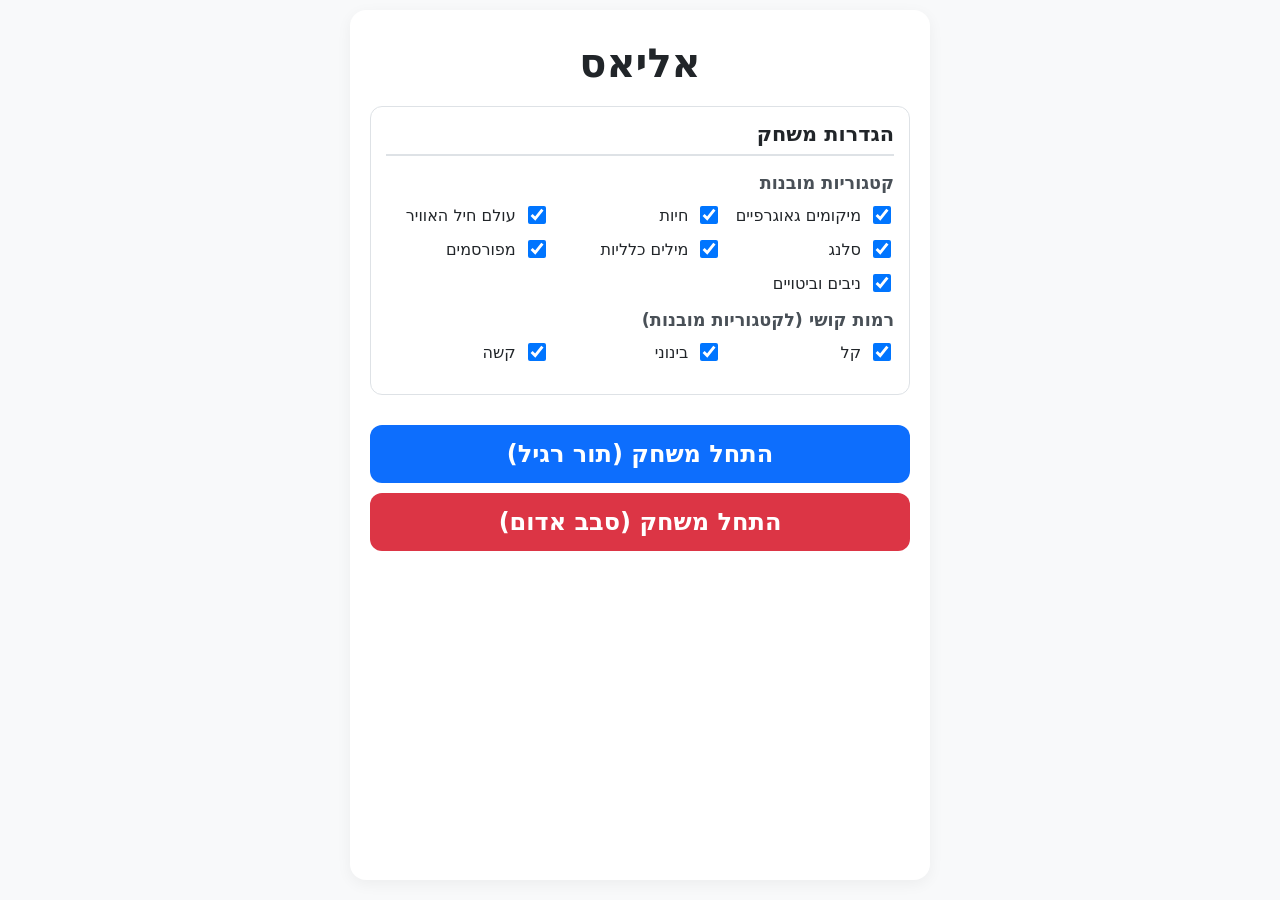
==== commit 2c1e847c: "List of words of the round, Reload safe switch" ====
--- a/index.html
+++ b/index.html
@@ -13,10 +13,6 @@
             --danger: #dc3545;
             --warning: #ffc107;
             --secondary: #6c757d;
-            
-            --diff-easy: #198754;
-            --diff-medium: #fd7e14;
-            --diff-hard: #dc3545;
         }
 
         * { box-sizing: border-box; font-family: system-ui, sans-serif; touch-action: manipulation; }
@@ -88,12 +84,15 @@
         .score-total { font-weight: bold; font-size: 1.6rem; border-top: 2px solid var(--text-color); margin-top: 15px; padding-top: 15px; }
         .score-stolen { color: var(--danger); font-weight: bold; margin-top: 15px; }
 
+        .word-tag { padding: 5px 12px; border-radius: 15px; font-size: 1rem; font-weight: bold; color: white; display: inline-block; margin-bottom: 5px; }
+        .tag-correct { background-color: var(--success); }
+        .tag-skipped { background-color: var(--secondary); }
+        .tag-stolen { background-color: var(--danger); }
+        .tag-free-skip { background-color: var(--secondary); }
+
+        .number-ltr { direction: ltr; unicode-bidi: isolate; display: inline-block; }
+
         .hidden { display: none !important; }
-        
-        /* Difficulty Colors */
-        .color-easy { color: var(--diff-easy); }
-        .color-medium { color: var(--diff-medium); }
-        .color-hard { color: var(--diff-hard); }
     </style>
 </head>
 <body>
@@ -131,7 +130,6 @@
             
             <div class="word-container">
                 <div id="current-word">טוען...</div>
-                <div id="word-difficulty"></div>
             </div>
             
             <div id="game-controls" class="controls">
@@ -148,21 +146,26 @@
             <h1>תוצאות תור</h1>
             
             <div class="score-row">
-                <span>מילים שנוחשו (+1):</span>
-                <span id="score-correct" class="color-easy">0</span>
+                <span>מילים שנוחשו (<span class="number-ltr">+1</span>):</span>
+                <span id="score-correct" class="number-ltr">0</span>
             </div>
             <div class="score-row">
-                <span>מילים שדולגו (-1):</span>
-                <span id="score-skipped" class="color-hard">0</span>
+                <span>מילים שדולגו (<span class="number-ltr">-1</span>):</span>
+                <span id="score-skipped" class="number-ltr">0</span>
             </div>
             <div class="score-row score-total">
                 <span>סך הכל לתור:</span>
-                <span id="score-total">0</span>
+                <span id="score-total" class="number-ltr">0</span>
             </div>
             
             <div class="score-row score-stolen hidden" id="stolen-container">
                 <span>נקודות ליריב (נחטף):</span>
-                <span id="score-stolen">+0</span>
+                <span id="score-stolen" class="number-ltr">+0</span>
+            </div>
+
+            <div class="settings-card" style="margin-top: 15px; padding: 15px;">
+                <h3 style="margin-top: 0; margin-bottom: 10px; font-size: 1.1rem; color: #495057;">מילים ששוחקו בתור זה:</h3>
+                <div id="round-words-list" style="display: flex; flex-wrap: wrap; gap: 8px;"></div>
             </div>
 
             <div class="controls" style="margin-top: 20px;">
@@ -180,6 +183,7 @@
         let sessionWordsPool = []; // Global pool for the session to prevent repeats
         let currentWord = null;
         let score = { correct: 0, skipped: 0, stolen: 0 };
+        let roundHistory = []; // Tracks words played in the current turn
         
         let timerInterval;
         let timeLeft = 60;
@@ -193,12 +197,6 @@
 
         // Sound Effects
         const timeUpSound = new Audio('timeup.mp3');
-
-        const difficultyColors = {
-            "קל": "color-easy",
-            "בינוני": "color-medium",
-            "קשה": "color-hard"
-        };
 
         // DOM Elements
         const screens = {
@@ -207,7 +205,6 @@
             score: document.getElementById('score-screen')
         };
         const wordDisplay = document.getElementById('current-word');
-        const difficultyDisplay = document.getElementById('word-difficulty');
         const timerDisplay = document.getElementById('timer');
         const redRoundCounter = document.getElementById('red-round-counter');
         const btnPause = document.getElementById('btn-pause');
@@ -345,6 +342,7 @@
                 return;
             }
 
+            roundHistory = [];
             isRedRound = false;
             score = { correct: 0, skipped: 0, stolen: 0 };
             currentWord = null;
@@ -370,7 +368,6 @@
             
             btnPause.classList.remove('hidden');
             btnPause.textContent = 'השהה';
-            wordDisplay.classList.remove('color-easy', 'color-medium', 'color-hard');
             
             requestWakeLock();
             updateTimerDisplay();
@@ -388,6 +385,7 @@
                 return;
             }
 
+            roundHistory = [];
             isRedRound = true;
             redCardsPlayed = 0;
             score = { correct: 0, skipped: 0, stolen: 0 };
@@ -417,7 +415,6 @@
             
             btnPause.classList.remove('hidden');
             btnPause.textContent = 'השהה';
-            wordDisplay.classList.remove('color-easy', 'color-medium', 'color-hard');
             
             requestWakeLock();
             switchScreen('game');
@@ -430,9 +427,8 @@
 
         function showNextWord() {
             if (sessionWordsPool.length === 0) {
+                isTimeUp = true; // Prevents button clicks during the 1.5s transition
                 wordDisplay.textContent = "נגמרו המילים במאגר!";
-                wordDisplay.className = '';
-                difficultyDisplay.textContent = "";
                 clearInterval(timerInterval);
                 setTimeout(showScoreScreen, 1500);
                 return;
@@ -442,8 +438,6 @@
             currentWord = sessionWordsPool.pop();
             
             wordDisplay.textContent = currentWord.text;
-            difficultyDisplay.textContent = `(${currentWord.difficulty})`;
-            wordDisplay.className = difficultyColors[currentWord.difficulty] || '';
         }
 
         function updateTimer() {
@@ -492,10 +486,8 @@
             
             if (isPaused) {
                 wordDisplay.style.visibility = 'hidden';
-                difficultyDisplay.style.visibility = 'hidden';
             } else {
                 wordDisplay.style.visibility = 'visible';
-                difficultyDisplay.style.visibility = 'visible';
             }
         }
 
@@ -521,6 +513,20 @@
                 document.getElementById('score-stolen').textContent = `+${score.stolen}`;
             } else {
                 stolenContainer.classList.add('hidden');
+            }
+
+            const wordsListContainer = document.getElementById('round-words-list');
+            wordsListContainer.innerHTML = '';
+            
+            if (roundHistory.length === 0) {
+                wordsListContainer.innerHTML = '<span style="color: var(--secondary); font-size: 0.9rem;">לא שוחקו מילים בתור זה.</span>';
+            } else {
+                roundHistory.forEach(item => {
+                    const span = document.createElement('span');
+                    span.className = `word-tag tag-${item.status}`;
+                    span.textContent = item.word;
+                    wordsListContainer.appendChild(span);
+                });
             }
 
             const btnEndGame = document.getElementById('btn-end-game');
@@ -553,6 +559,7 @@
         btnCorrect.addEventListener('click', () => {
             if(isPaused || isTimeUp) return;
             score.correct++;
+            if (currentWord) roundHistory.push({ word: currentWord.text, status: 'correct' });
             
             if (isRedRound) {
                 redCardsPlayed++;
@@ -570,6 +577,7 @@
         btnEnemyCorrect.addEventListener('click', () => {
             if (isPaused || isTimeUp || !isRedRound) return;
             score.stolen++;
+            if (currentWord) roundHistory.push({ word: currentWord.text, status: 'stolen' });
             redCardsPlayed++;
             
             if (redCardsPlayed >= RED_ROUND_MAX) {
@@ -587,21 +595,25 @@
                 // Free skip: return to the bottom of the pool
                 if (currentWord) {
                     sessionWordsPool.unshift(currentWord);
+                    roundHistory.push({ word: currentWord.text, status: 'free-skip' });
                 }
                 showNextWord();
             } else {
                 score.skipped++;
+                if (currentWord) roundHistory.push({ word: currentWord.text, status: 'skipped' });
                 showNextWord();
             }
         });
 
         btnStolen.addEventListener('click', () => {
             score.stolen++;
+            if (currentWord) roundHistory.push({ word: currentWord.text, status: 'stolen' });
             showScoreScreen();
         });
 
         btnFinish.addEventListener('click', () => {
             score.correct++;
+            if (currentWord) roundHistory.push({ word: currentWord.text, status: 'correct' });
             showScoreScreen();
         });
         
@@ -610,6 +622,13 @@
         
         document.getElementById('btn-end-game').addEventListener('click', () => {
             switchScreen('menu');
+        });
+
+        window.addEventListener('beforeunload', function (e) {
+            if (sessionWordsPool.length > 0 && !screens.menu.classList.contains('active')) {
+                e.preventDefault();
+                e.returnValue = '';
+            }
         });
 
         // Initialize App
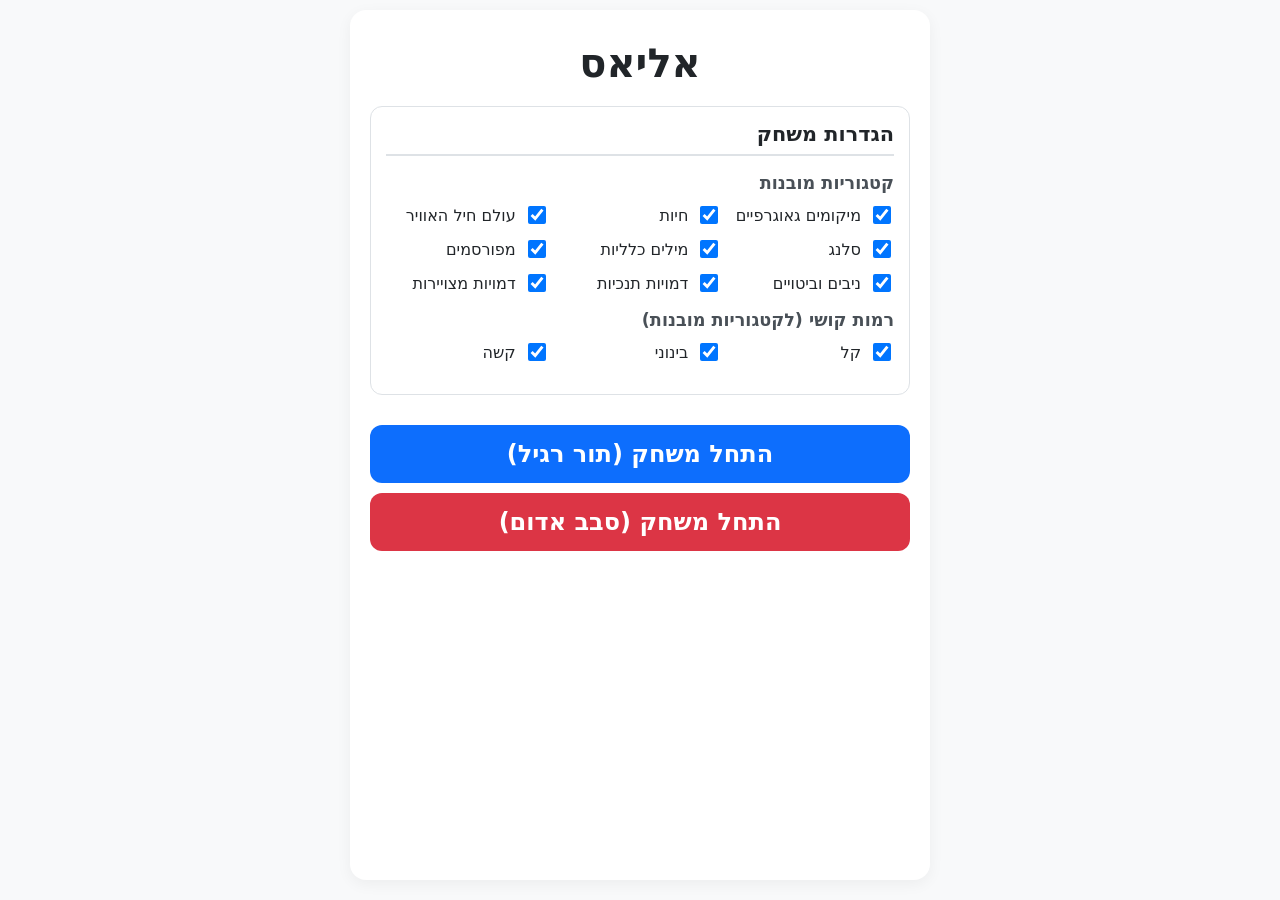
==== commit 07ef2242: "Change title from 'אליאס' to 'בניאס'" ====
--- a/index.html
+++ b/index.html
@@ -3,7 +3,7 @@
 <head>
     <meta charset="UTF-8">
     <meta name="viewport" content="width=device-width, initial-scale=1.0, maximum-scale=1.0, user-scalable=no">
-    <title>אליאס</title>
+    <title>בניאס</title>
     <style>
         :root {
             --bg-color: #f8f9fa;
